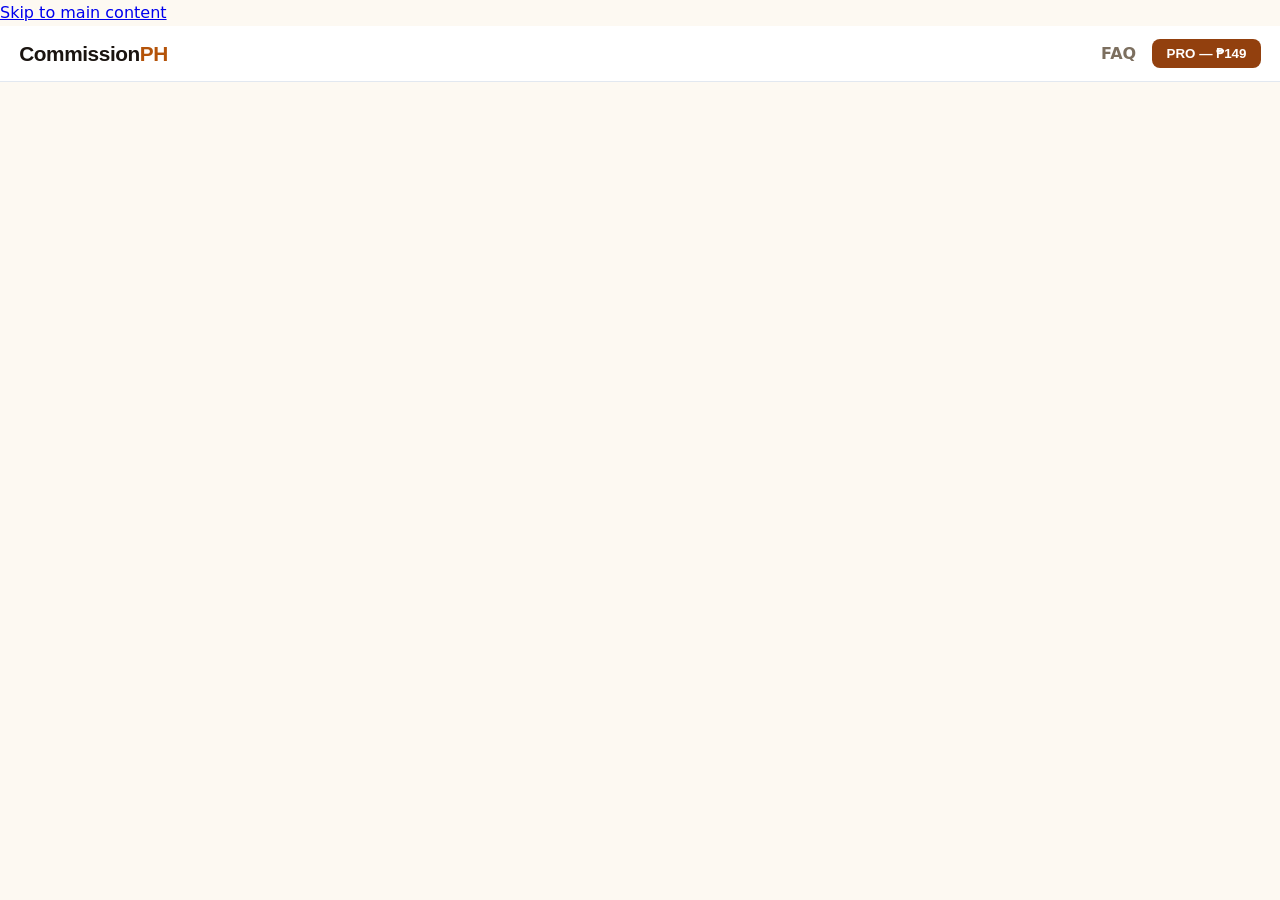
==== index.html @ d109171a "fix: integrate design system + skip-link + data-theme" ====
<!DOCTYPE html>
<html data-theme="commissionph" lang="en">
<head>
  <meta charset="UTF-8">
  <meta name="viewport" content="width=device-width, initial-scale=1.0">
  <title>CommissionPH — Know your take-home (PRO)</title>
  <meta name="description" content="PRO only: real take-home commission calculator for PH real estate & insurance agents. Accounts for 6% DST, 3% documentary tax, 6-month proration, HOA dues, and turnover tax. One-time ₱149 via GCash.">
  <link rel="canonical" href="https://makavelimachiavelli.github.io/commissionph/">
  <link rel="icon" href="data:image/svg+xml,%3Csvg xmlns='http://www.w3.org/2000/svg' viewBox='0 64 64'%3E%3Crect width='64' height='64' rx='14' fill='%23b45309'/%3E%3Ctext x='32' y='44' font-size='32' text-anchor='middle' fill='%23f59e0b' font-family='Arial' font-weight='bold'%3E₱%3C/text%3E%3C/svg%3E">
  <!-- Zinvent Design System -->
    <!-- Zinvent Design System -->
  <link rel="stylesheet" href="https://makavelimachiavelli.github.io/zinvent-design-system/tokens.css">
    <link rel="stylesheet" href="https://makavelimachiavelli.github.io/zinvent-design-system/components/base.css">
  <!-- Zinvent Analytics (privacy-first, no cookies) -->
  <script src="https://makavelimachiavelli.github.io/zinvent-design-system/components/analytics.js"></script>
  <!-- Zinvent Payments (GCash + LemonSqueeasy, affiliate, email capture) -->
  <script src="https://makavelimachiavelli.github.io/zinvent-design-system/components/payments.js"></script>
<link rel="stylesheet" href="https://makavelimachiavelli.github.io/zinvent-design-system/tokens.css">
  <link rel="stylesheet" href="https://makavelimachiavelli.github.io/zinvent-design-system/components/base.css">
  <!-- Zinvent Analytics (privacy-first, no cookies) -->
  <script src="https://makavelimachiavelli.github.io/zinvent-design-system/components/analytics.js"></script>
  <!-- Zinvent Payments (GCash + LemonSqueezy, affiliate, email capture) -->
  <script src="https://makavelimachiavelli.github.io/zinvent-design-system/components/payments.js"></script>
  <link rel="stylesheet" href="style.css">
</head>
<body>
  <a href="#main" class="skip-link">Skip to main content</a>

<header class="site-header">
  <div class="brand">Commission<span>PH</span></div>
  <nav>
    <span id="proBadge" class="badge hidden">PRO</span>
    <a href="#faq" class="navlink">FAQ</a>
    <button id="proBtn" class="btn-link">PRO — ₱149</button>
  </nav>
</header>
---- style.css ----
/* CommissionPH — brand layer (relief emerald + alert red) */
:root{
  --brand:#92400e; --brand2:#b45309; --accent:#f59e0b; --red:#dc2626;
  --ink:#1a1410; --muted:#7c6f5f; --line:#e2e8f0; --bg:#fdf9f2;
}
*{box-sizing:border-box}
body{margin:0;font-family:'Inter',system-ui,sans-serif;background:var(--bg);color:var(--ink);line-height:1.6}
h1,h2,h3,.brand{font-family:'Space Grotesk',sans-serif;letter-spacing:-.02em}
.hidden{display:none!important}

.site-header{position:sticky;top:0;z-index:50;background:#fff;border-bottom:1px solid var(--line);display:flex;justify-content:space-between;align-items:center;padding:.7rem 1.2rem}
.brand{font-weight:800;font-size:1.3rem}
.brand span{color:var(--brand2)}
.site-header nav{display:flex;gap:1rem;align-items:center}
.navlink{color:var(--muted);text-decoration:none;font-weight:600}
.btn-link{border:none;background:var(--brand);color:#fff;font-weight:700;padding:.45rem .9rem;border-radius:8px;cursor:pointer}
.badge{font-size:.7rem;font-weight:800;padding:.2rem .5rem;border-radius:99px;background:#067a53;color:#fff}

.wrap{max-width:1150px;margin:0 auto;padding:1.5rem 1.2rem}
.hero{text-align:center;padding:1.8rem 0 1rem}
.hero h1{font-size:clamp(1.6rem,4vw,2.5rem);margin:0 0 .4rem}
.hl{color:var(--brand2)}
.hero .sub{color:var(--muted);max-width:780px;margin:0 auto}
.hero-chips{display:flex;flex-wrap:wrap;gap:.5rem;justify-content:center;margin-top:1rem}
.hero-chips span{background:#fdeede;color:#92400e;font-size:.8rem;font-weight:700;padding:.3rem .7rem;border-radius:99px}

.app-grid{display:grid;grid-template-columns:1.05fr .95fr;gap:1.2rem;margin-top:1.2rem}
@media(max-width:960px){.app-grid{grid-template-columns:1fr}}
.card-step{background:#fff;border:1px solid var(--line);border-radius:1.25rem;padding:1.4rem;margin-bottom:1.5rem}
.card-step h2{font-size:.95rem;text-transform:uppercase;letter-spacing:.06em;color:var(--muted);margin:0 0 .7rem}
.preview-title{margin-top:0}
.items-head{display:flex;justify-content:space-between;align-items:center;margin:1.1rem 0 .6rem}
.items-head h2{margin:0}
.btn-small{background:#fdeede;color:#92400e;border:none;border-radius:8px;padding:.4rem .7rem;font-weight:700;cursor:pointer}

.fields{display:grid;gap:.6rem}
.fields.three{grid-template-columns:1fr 1.3fr 1fr}
@media(max-width:700px){.fields.three{grid-template-columns:1fr}}
label{display:flex;flex-direction:column;gap:.25rem;font-size:.78rem;font-weight:600;color:var(--muted)}
input,select{border:1px solid var(--line);border-radius:8px;padding:.5rem .6rem;font-size:.95rem;font-family:inherit;background:#fff;color:var(--ink)}
input:focus,select:focus{outline:2px solid #fde0b7;border-color:var(--brand2)}
.hint{color:var(--muted);font-size:.8rem;margin-top:.5rem}

.debt-row{display:grid;grid-template-columns:1.4fr 1fr 1fr 1fr 30px;gap:.4rem;margin-bottom:.4rem;align-items:center}
@media(max-width:700px){.debt-row{grid-template-columns:1fr 1fr 1fr 30px}.debt-row .rate-wrap{display:none}}
.row-x{border:none;background:#fef2f2;color:var(--red);border-radius:6px;cursor:pointer;font-weight:800;padding:.35rem;height:32px}

.stats{display:grid;grid-template-columns:repeat(3,1fr);gap:.6rem;margin-bottom:.9rem}
.stat{background:#f0fdf4;border:1px solid #dcfce7;border-radius:1rem;padding:.7rem;text-align:center}
.stat.hi{background:linear-gradient(135deg,#92400e,#b45309);border:none}
.stat.hi .stat-n,.stat.hi .stat-l{color:#fff}
.stat.warn{background:#fffbeb;border-color:#fde68a}
.stat-n{font-family:'Space Grotesk',sans-serif;font-weight:700;font-size:1.5rem}
.stat-l{font-size:.6rem;font-weight:800;letter-spacing:.06em;color:var(--muted)}

.alert-red{background:#fef2f2;border:1.5px solid #fecaca;border-radius:1rem;padding:1rem;margin-bottom:1rem;color:#991b1b;font-weight:600;font-size:.92rem}
.alert-red b{color:#7f1d1d}

.save-box{background:#fdf6ec;border:1px solid #fde0b7;border-radius:1rem;padding:.8rem 1rem;margin-bottom:.9rem;font-size:.9rem;font-weight:600;color:#92400e}

.plan-doc{background:#fff;border:1px solid #d4c9b8;border-radius:.8rem;padding:1.1rem}
.pd-head{font-family:'Space Grotesk',sans-serif;font-weight:700;letter-spacing:.08em;font-size:.85rem;border-bottom:2px solid var(--ink);padding-bottom:.4rem;margin-bottom:.6rem}
.pd-table{width:100%;border-collapse:collapse;font-size:.8rem}
.pd-table th{text-align:left;border-bottom:1.5px solid var(--ink);padding:.3rem;font-size:.64rem;letter-spacing:.05em}
.pd-table td{border-bottom:1px solid var(--line);padding:.4rem .3rem}
.pd-table .r{text-align:right}
.pd-month{font-weight:700;color:#92400e}
.pd-foot{margin-top:.7rem;font-size:.66rem;color:var(--muted)}
.actions{display:flex;gap:.6rem;margin-top:1rem;flex-wrap:wrap}
.btn{border:1px solid var(--line);background:#fff;border-radius:10px;padding:.6rem 1rem;font-weight:700;cursor:pointer;font-size:.95rem}
.btn.primary{background:var(--brand);border-color:var(--brand);color:#fff}
.btn.big{width:100%;font-size:1.05rem;padding:.8rem}

.marketing{margin-top:2.2rem}
.cards{display:grid;grid-template-columns:repeat(auto-fit,minmax(240px,1fr));gap:1rem}
.card{background:#fff;border:1px solid var(--line);border-radius:14px;padding:1.1rem}
.card.danger{border-color:#fecaca;background:#fff8f8}
.card h3{margin:.1rem 0 .4rem;font-size:1.02rem}
.card p{color:var(--muted);font-size:.9rem;margin:0}
.faq-item{background:#fff;border:1px solid var(--line);border-radius:12px;padding:1rem 1.2rem;margin-bottom:.7rem}
.faq-item h3{margin:0 0 .35rem;font-size:1rem}
.faq-item p{margin:0;color:var(--muted);font-size:.92rem}
.cta-box{background:linear-gradient(135deg,#92400e,#047857);color:#fff;border-radius:16px;padding:1.6rem;margin-top:2rem}
.cta-box h2{margin:0 0 .6rem}
.cta-box ul{margin:0 0 .6rem;padding-left:1.2rem}
.once{color:#fde0b7;font-size:.85rem;margin:.4rem 0 .9rem}
.cross-sell{text-align:center;margin:2rem 0 0;color:var(--muted);font-size:.9rem}
.cross-sell a{color:var(--brand2);font-weight:700}

.modal{position:fixed;inset:0;background:rgba(15,23,42,.6);display:flex;align-items:center;justify-content:center;z-index:100;padding:1rem}
.modal-card{background:#fff;border-radius:1.25rem;padding:1.6rem;max-width:420px;width:100%;position:relative}
.modal-x{position:absolute;top:.7rem;right:.7rem;border:none;background:#f1f5f9;border-radius:.5rem;width:30px;height:30px;cursor:pointer;font-weight:700}
.price{font-size:1.6rem;font-weight:900;margin:.2rem 0 .8rem;font-family:'Space Grotesk',sans-serif}
.price span{font-size:.8rem;font-weight:600;color:var(--muted)}
.qr-box{display:flex;gap:1rem;align-items:center}
.qr-box img{border:1px solid var(--line);border-radius:.75rem}
.pay-steps{margin:0;padding-left:1.1rem;font-size:.85rem;color:var(--muted)}
.code-row{display:flex;gap:.5rem;margin-top:1rem}
.code-row input{flex:1}
.code-msg{font-size:.85rem;min-height:1.2rem;margin:.5rem 0 0;font-weight:700}
.code-msg.ok{color:#067a53}.code-msg.bad{color:#dc2626}

.site-footer{border-top:1px solid var(--line);margin-top:2.5rem;padding:1.2rem;text-align:center;color:var(--muted);font-size:.78rem}

@media print{ body *{visibility:hidden} .plan-doc,.plan-doc *{visibility:visible} .plan-doc{position:absolute;left:0;top:0;width:100%;border:none} @page{margin:14mm} }
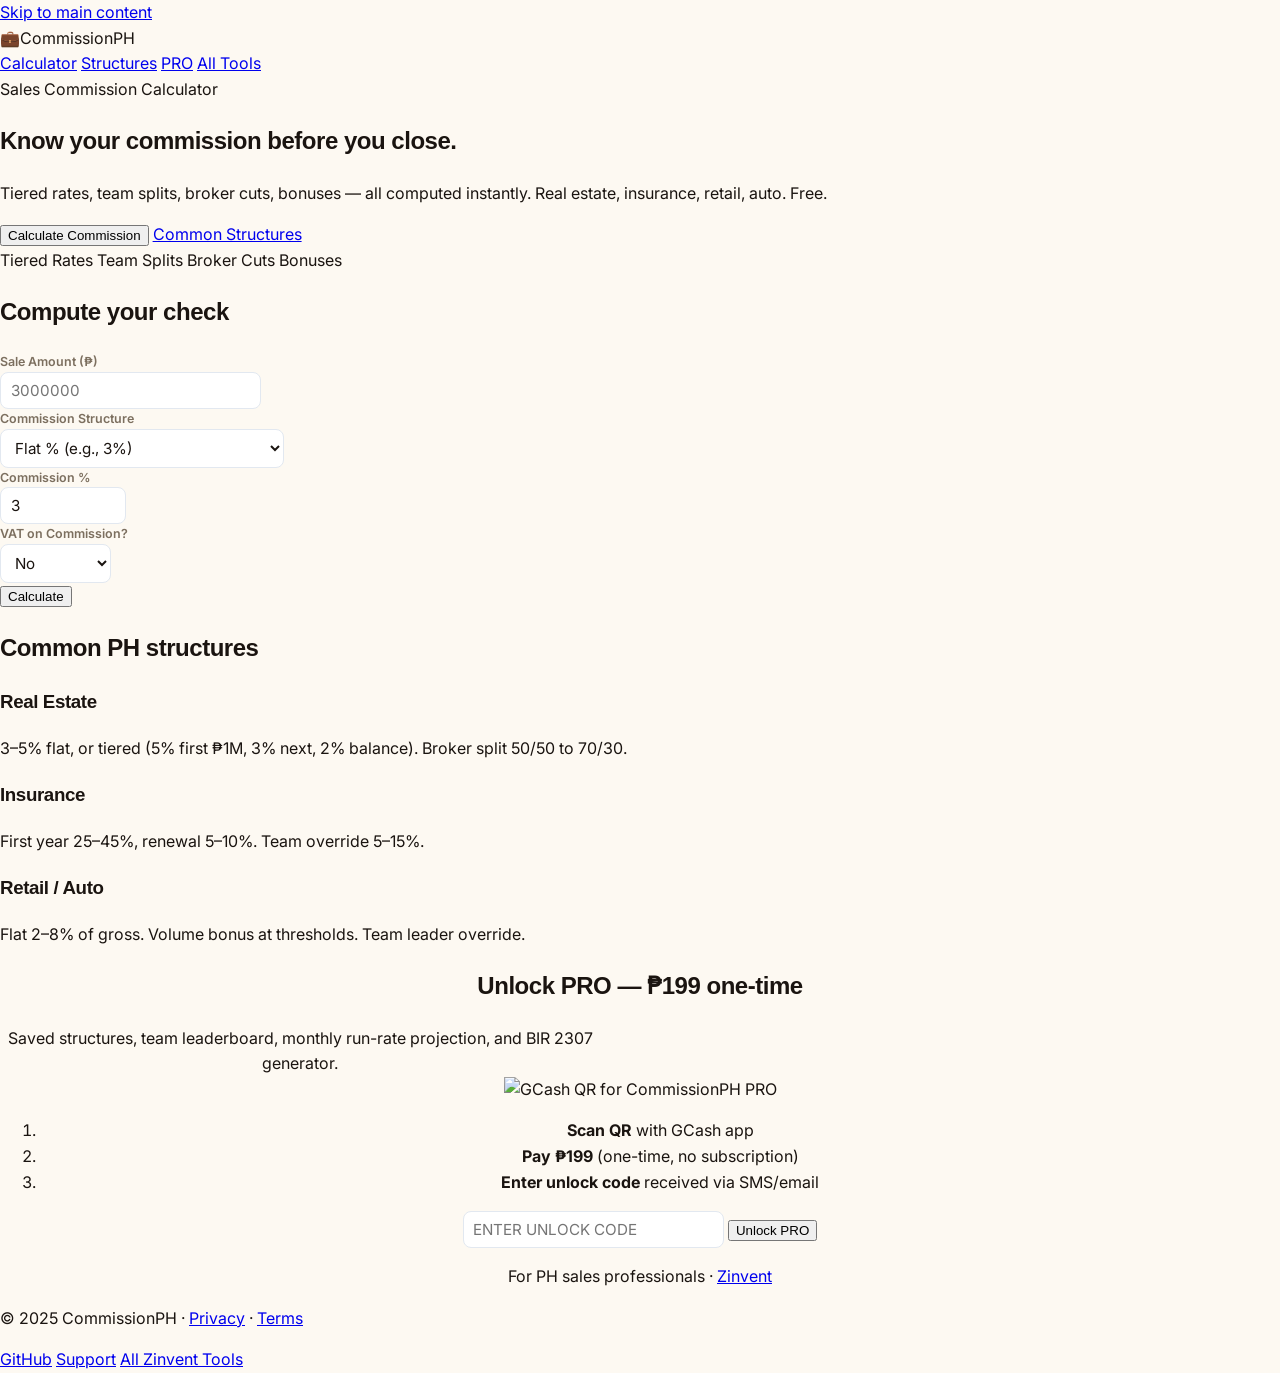
==== commit 8942f586: "design: world-class redesign with domain-rooted identity" ====
--- a/index.html
+++ b/index.html
@@ -3,34 +3,165 @@
 <head>
   <meta charset="UTF-8">
   <meta name="viewport" content="width=device-width, initial-scale=1.0">
-  <title>CommissionPH — Know your take-home (PRO)</title>
-  <meta name="description" content="PRO only: real take-home commission calculator for PH real estate & insurance agents. Accounts for 6% DST, 3% documentary tax, 6-month proration, HOA dues, and turnover tax. One-time ₱149 via GCash.">
+  <title>CommissionPH — Sales Commission Calculator (Real Estate, Insurance, Retail)</title>
+  <meta name="description" content="Calculate commissions with tiered rates, splits, and bonuses. Built for PH real estate, insurance, and retail agents. Free, no signup.">
   <link rel="canonical" href="https://makavelimachiavelli.github.io/commissionph/">
-  <link rel="icon" href="data:image/svg+xml,%3Csvg xmlns='http://www.w3.org/2000/svg' viewBox='0 64 64'%3E%3Crect width='64' height='64' rx='14' fill='%23b45309'/%3E%3Ctext x='32' y='44' font-size='32' text-anchor='middle' fill='%23f59e0b' font-family='Arial' font-weight='bold'%3E₱%3C/text%3E%3C/svg%3E">
+  <link rel="icon" href="data:image/svg+xml,%3Csvg xmlns='http://www.w3.org/2000/svg' viewBox='0 0 64 64'%3E%3Crect width='64' height='64' rx='12' fill='%233d1f3a'/%3E%3Ctext x='32' y='44' font-size='32' text-anchor='middle' fill='%23f0a5e8' font-family='Georgia' font-weight='bold'%3E%💼%3C/text%3E%3C/svg%3E">
+  <!-- Fonts -->
+  <link rel="preconnect" href="https://fonts.googleapis.com">
+  <link rel="preconnect" href="https://fonts.gstatic.com" crossorigin>
+  <link href="https://fonts.googleapis.com/css2?family=Sora:wght@500;600;700&family=Inter:wght@400;500;600&display=swap" rel="stylesheet">
   <!-- Zinvent Design System -->
-    <!-- Zinvent Design System -->
   <link rel="stylesheet" href="https://makavelimachiavelli.github.io/zinvent-design-system/tokens.css">
-    <link rel="stylesheet" href="https://makavelimachiavelli.github.io/zinvent-design-system/components/base.css">
-  <!-- Zinvent Analytics (privacy-first, no cookies) -->
-  <script src="https://makavelimachiavelli.github.io/zinvent-design-system/components/analytics.js"></script>
-  <!-- Zinvent Payments (GCash + LemonSqueeasy, affiliate, email capture) -->
-  <script src="https://makavelimachiavelli.github.io/zinvent-design-system/components/payments.js"></script>
-<link rel="stylesheet" href="https://makavelimachiavelli.github.io/zinvent-design-system/tokens.css">
   <link rel="stylesheet" href="https://makavelimachiavelli.github.io/zinvent-design-system/components/base.css">
   <!-- Zinvent Analytics (privacy-first, no cookies) -->
   <script src="https://makavelimachiavelli.github.io/zinvent-design-system/components/analytics.js"></script>
   <!-- Zinvent Payments (GCash + LemonSqueezy, affiliate, email capture) -->
   <script src="https://makavelimachiavelli.github.io/zinvent-design-system/components/payments.js"></script>
+  <!-- Product Styles -->
   <link rel="stylesheet" href="style.css">
+  <script type="application/ld+json">
+  {"@context":"https://schema.org","@type":"WebApplication","name":"CommissionPH","applicationCategory":"FinanceApplication","operatingSystem":"Web","offers":{"@type":"Offer","price":"0","priceCurrency":"PHP"},"description":"Sales commission calculator for PH agents."}
+  </script>
 </head>
 <body>
   <a href="#main" class="skip-link">Skip to main content</a>
+  <header class="z-header" role="banner">
+    <div class="z-header-inner">
+      <div class="z-brand"><span class="z-brand-mark">💼</span><span class="z-brand-name">CommissionPH</span></div>
+      <nav class="z-nav" role="navigation" aria-label="Main navigation">
+        <a href="#calculator">Calculator</a>
+        <a href="#structures">Structures</a>
+        <a href="#pro">PRO</a>
+        <a href="https://makavelimachiavelli.github.io/zinvent-hub/" class="z-btn z-btn-ghost z-btn-sm">All Tools</a>
+      </nav>
+    </div>
+  </header>
+  <main id="main" role="main">
+    <section class="z-hero z-reveal">
+      <span class="z-hero-eyebrow">Sales Commission Calculator</span>
+      <h1>Know your commission before you close.</h1>
+      <p>Tiered rates, team splits, broker cuts, bonuses — all computed instantly. Real estate, insurance, retail, auto. Free.</p>
+      <div class="z-hero-cta">
+        <button class="z-btn z-btn-primary z-btn-lg" data-action="calc">Calculate Commission</button>
+        <a href="#structures" class="z-btn z-btn-ghost z-btn-lg">Common Structures</a>
+      </div>
+      <div class="z-pills">
+        <span class="z-pill">Tiered Rates</span>
+        <span class="z-pill">Team Splits</span>
+        <span class="z-pill">Broker Cuts</span>
+        <span class="z-pill">Bonuses</span>
+      </div>
+    </section>
 
-<header class="site-header">
-  <div class="brand">Commission<span>PH</span></div>
-  <nav>
-    <span id="proBadge" class="badge hidden">PRO</span>
-    <a href="#faq" class="navlink">FAQ</a>
-    <button id="proBtn" class="btn-link">PRO — ₱149</button>
-  </nav>
-</header>
+    <section id="calculator" class="z-section z-reveal">
+      <div class="z-wrap">
+        <h2>Compute your check</h2>
+        <div class="z-card" style="padding:var(--z-s5);">
+          <div class="z-grid-2" style="margin-bottom:var(--z-s4);">
+            <div>
+              <label class="z-label">Sale Amount (₱)</label>
+              <input type="number" class="z-input" id="saleAmt" placeholder="3000000" min="0" step="1000">
+            </div>
+            <div>
+              <label class="z-label">Commission Structure</label>
+              <select class="z-input" id="commStruct">
+                <option value="flat">Flat % (e.g., 3%)</option>
+                <option value="tiered">Tiered (e.g., 5% first 1M, 3% next)</option>
+                <option value="split">Split with broker/team</option>
+              </select>
+            </div>
+            <div id="flatFields">
+              <div class="z-grid-2">
+                <div>
+                  <label class="z-label">Commission %</label>
+                  <input type="number" class="z-input" id="flatPct" placeholder="3" min="0" max="100" step="0.1" value="3">
+                </div>
+                <div>
+                  <label class="z-label">VAT on Commission?</label>
+                  <select class="z-input" id="commVat"><option value="no">No</option><option value="yes">Yes (12%)</option></select>
+                </div>
+              </div>
+            </div>
+            <div id="tieredFields" style="display:none;">
+              <button class="z-btn z-btn-secondary" data-action="addTier" style="margin-bottom:var(--z-s3);">+ Add Tier</button>
+              <div id="tiers"></div>
+            </div>
+            <div id="splitFields" style="display:none;">
+              <div class="z-grid-2">
+                <div>
+                  <label class="z-label">Your Split %</label>
+                  <input type="number" class="z-input" id="mySplit" placeholder="70" min="0" max="100" step="1" value="70">
+                </div>
+                <div>
+                  <label class="z-label">Broker/Team Cut %</label>
+                  <input type="number" class="z-input" id="brokerCut" placeholder="30" min="0" max="100" step="1" value="30">
+                </div>
+              </div>
+            </div>
+          </div>
+          <button class="z-btn z-btn-primary" data-action="commCalc">Calculate</button>
+          <div id="commResult" class="z-result" style="margin-top:var(--z-s4);display:none;"></div>
+        </div>
+      </div>
+    </section>
+
+    <section id="structures" class="z-section z-reveal">
+      <div class="z-wrap">
+        <h2>Common PH structures</h2>
+        <div class="z-card-grid z-grid-3">
+          <article class="z-card">
+            <h3>Real Estate</h3>
+            <p>3–5% flat, or tiered (5% first ₱1M, 3% next, 2% balance). Broker split 50/50 to 70/30.</p>
+          </article>
+          <article class="z-card">
+            <h3>Insurance</h3>
+            <p>First year 25–45%, renewal 5–10%. Team override 5–15%.</p>
+          </article>
+          <article class="z-card">
+            <h3>Retail / Auto</h3>
+            <p>Flat 2–8% of gross. Volume bonus at thresholds. Team leader override.</p>
+          </article>
+        </div>
+      </div>
+    </section>
+
+    <section id="pro" class="z-section z-reveal">
+      <div class="z-wrap" style="text-align:center;">
+        <h2>Unlock PRO — ₱199 one-time</h2>
+        <p style="max-width:600px;margin:0 auto var(--z-s5);color:var(--p-muted);">Saved structures, team leaderboard, monthly run-rate projection, and BIR 2307 generator.</p>
+        <div class="z-qr" role="region" aria-label="GCash payment">
+          <img src="qr-gcash.svg" alt="GCash QR for CommissionPH PRO" loading="lazy">
+          <ol class="z-qr-steps">
+            <li><b>Scan QR</b> with GCash app</li>
+            <li><b>Pay ₱199</b> (one-time, no subscription)</li>
+            <li><b>Enter unlock code</b> received via SMS/email</li>
+          </ol>
+        </div>
+        <div class="z-code-row">
+          <input type="text" class="z-input" id="proCode" placeholder="Enter unlock code" style="flex:1;text-transform:uppercase;">
+          <button class="z-btn z-btn-accent" id="btnUnlock">Unlock PRO</button>
+        </div>
+        <p id="codeMsg" class="z-code-msg" aria-live="polite"></p>
+      </div>
+    </section>
+
+    <section class="z-section-sm z-reveal">
+      <div class="z-wrap" style="text-align:center;">
+        <p style="color:var(--p-muted);">For PH sales professionals · <a href="https://makavelimachiavelli.github.io/zinvent-hub/">Zinvent</a></p>
+      </div>
+    </section>
+  </main>
+  <footer class="z-footer" role="contentinfo">
+    <div class="z-wrap">
+      <p>&copy; 2025 CommissionPH · <a href="https://makavelimachiavelli.github.io/zinvent-hub/privacy.html">Privacy</a> · <a href="https://makavelimachiavelli.github.io/zinvent-hub/terms.html">Terms</a></p>
+      <div class="z-footer-links">
+        <a href="https://github.com/MakaveliMachiavelli/commissionph">GitHub</a>
+        <a href="mailto:support@zinvent.ph">Support</a>
+        <a href="https://makavelimachiavelli.github.io/zinvent-hub/">All Zinvent Tools</a>
+      </div>
+    </div>
+  </footer>
+  <script src="app.js"></script>
+</body>
+</html>
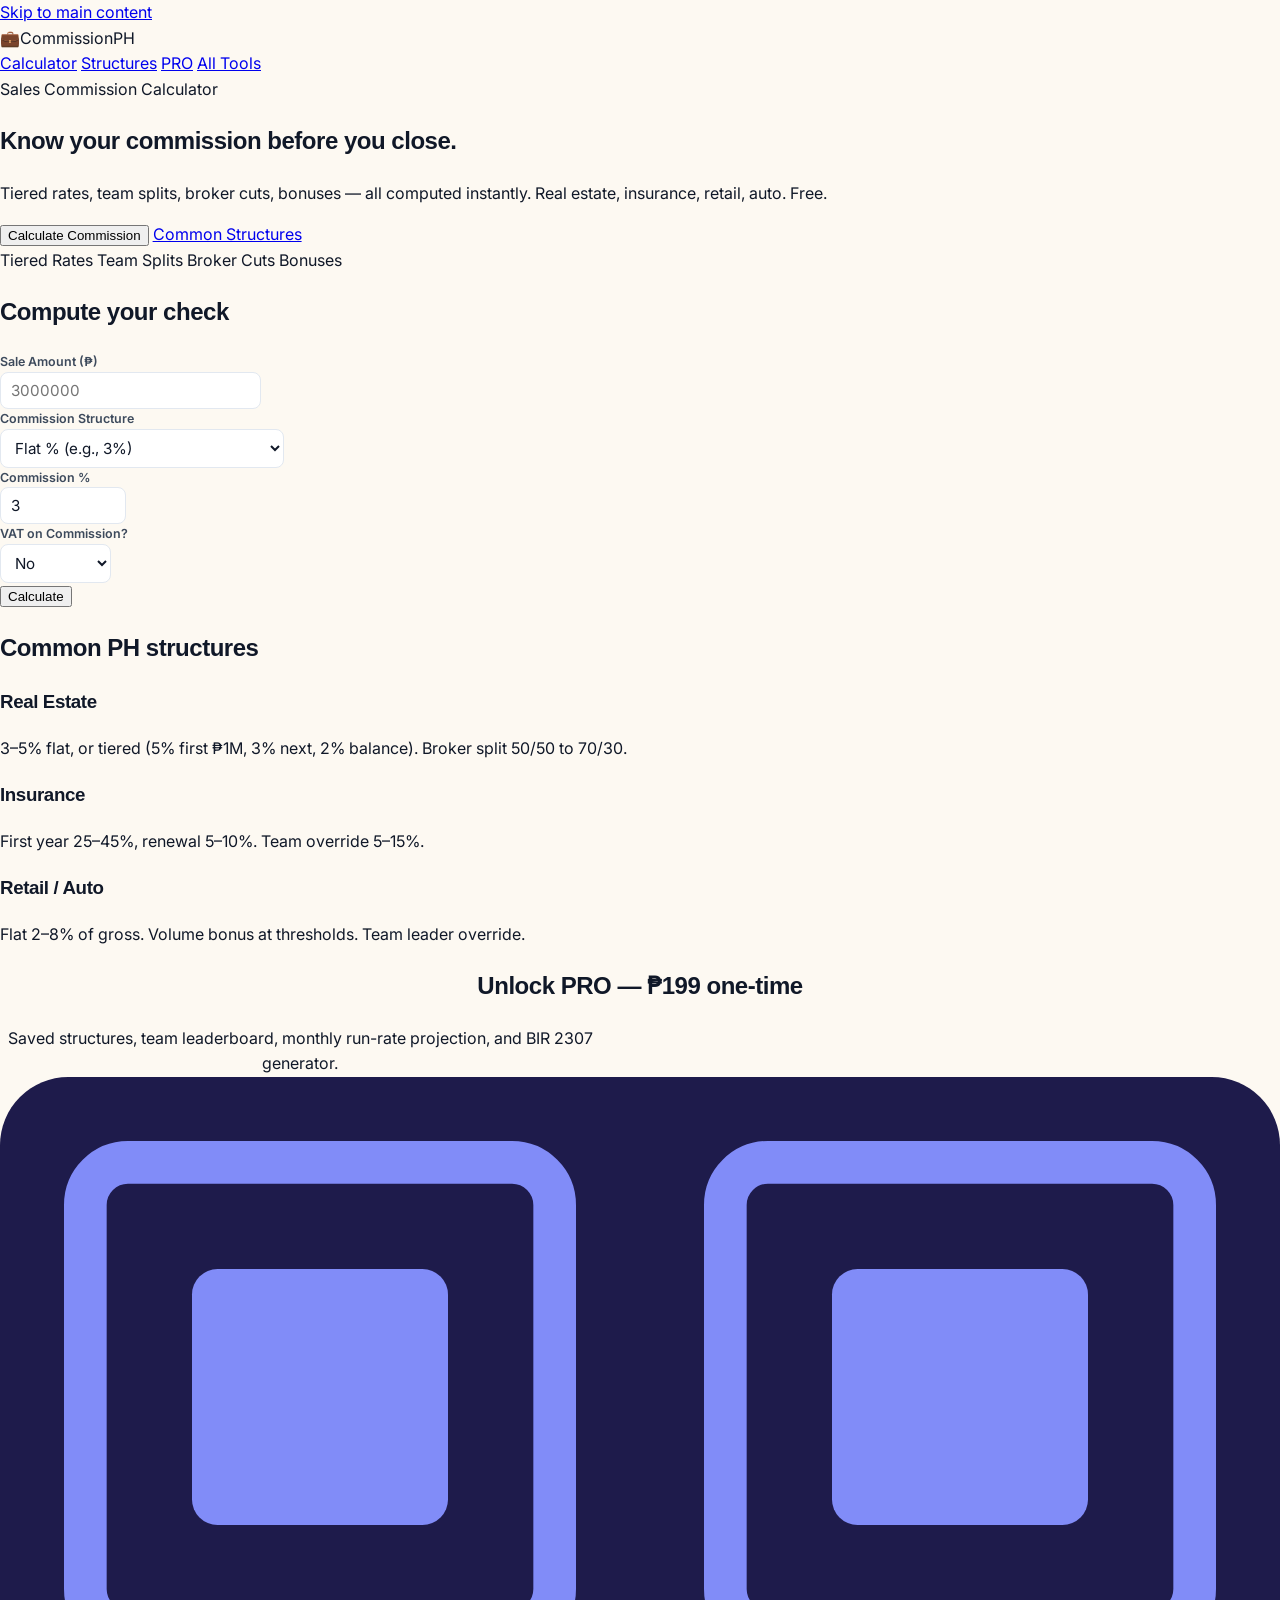
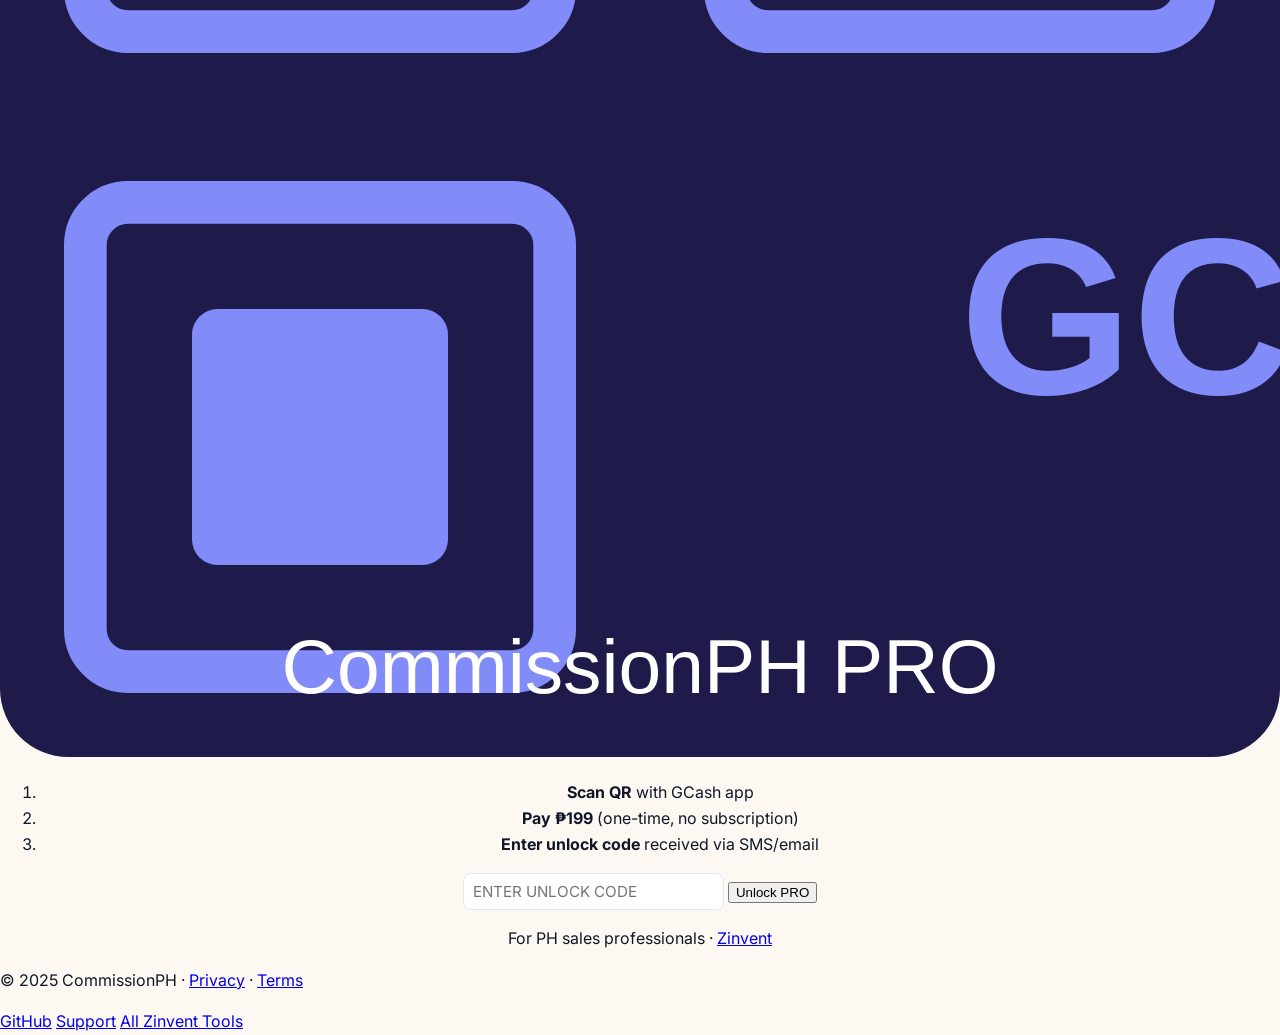
==== commit 37b290b9: "perf: cache-bust design system assets (v7)" ====
--- a/index.html
+++ b/index.html
@@ -12,17 +12,29 @@
   <link rel="preconnect" href="https://fonts.gstatic.com" crossorigin>
   <link href="https://fonts.googleapis.com/css2?family=Sora:wght@500;600;700&family=Inter:wght@400;500;600&display=swap" rel="stylesheet">
   <!-- Zinvent Design System -->
-  <link rel="stylesheet" href="https://makavelimachiavelli.github.io/zinvent-design-system/tokens.css">
-  <link rel="stylesheet" href="https://makavelimachiavelli.github.io/zinvent-design-system/components/base.css">
+  <link rel="stylesheet" href="https://makavelimachiavelli.github.io/zinvent-design-system/tokens.css?v=7">
+  <link rel="stylesheet" href="https://makavelimachiavelli.github.io/zinvent-design-system/components/base.css?v=7">
   <!-- Zinvent Analytics (privacy-first, no cookies) -->
-  <script src="https://makavelimachiavelli.github.io/zinvent-design-system/components/analytics.js"></script>
+  <script src="https://makavelimachiavelli.github.io/zinvent-design-system/components/analytics.js?v=7"></script>
   <!-- Zinvent Payments (GCash + LemonSqueezy, affiliate, email capture) -->
-  <script src="https://makavelimachiavelli.github.io/zinvent-design-system/components/payments.js"></script>
+  <script src="https://makavelimachiavelli.github.io/zinvent-design-system/components/payments.js?v=7"></script>
   <!-- Product Styles -->
   <link rel="stylesheet" href="style.css">
   <script type="application/ld+json">
   {"@context":"https://schema.org","@type":"WebApplication","name":"CommissionPH","applicationCategory":"FinanceApplication","operatingSystem":"Web","offers":{"@type":"Offer","price":"0","priceCurrency":"PHP"},"description":"Sales commission calculator for PH agents."}
   </script>
+  <meta property="og:type" content="website">
+  <meta property="og:url" content="https://makavelimachiavelli.github.io/commissionph/">
+  <meta property="og:title" content="CommissionPH — Sales commission calculator">
+  <meta property="og:description" content="Sales commission calculator. Free, no signup.">
+  <meta property="og:image" content="https://makavelimachiavelli.github.io/commissionph/og-image.png">
+  <meta name="twitter:card" content="summary_large_image">
+  <meta name="twitter:title" content="CommissionPH — Sales commission calculator">
+  <meta name="twitter:description" content="Sales commission calculator. Free, no signup.">
+  <meta name="twitter:image" content="https://makavelimachiavelli.github.io/commissionph/og-image.png">
+  <link rel="canonical" href="https://makavelimachiavelli.github.io/commissionph/">
+  <link rel="manifest" href="manifest.json">
+  <meta name="theme-color" content="#7c2d12">
 </head>
 <body>
   <a href="#main" class="skip-link">Skip to main content</a>
@@ -151,7 +163,169 @@
         <p style="color:var(--p-muted);">For PH sales professionals · <a href="https://makavelimachiavelli.github.io/zinvent-hub/">Zinvent</a></p>
       </div>
     </section>
-  </main>
+  
+  <section id="z-app" class="z-section" hidden>
+    <div class="z-wrap" id="z-app-root">
+
+  >
+
+<header class="site-header">
+  <div class="brand">Commission<span>PH</span></div>
+  <nav>
+    <span id="proBadge" class="badge hidden">PRO</span>
+    <a href="#faq" class="navlink">FAQ</a>
+    <button id="proBtn" class="btn-link">PRO — ₱149</button>
+  </nav>
+</header>
+
+<main class="wrap">
+  <section class="hero">
+    <h1>₱3M sale. 5% commission.<br><span class="hl">Magkano talaga ang dadaan sa GCash mo?</span></h1>
+    <p class="sub">Hindi ₱150k. May <strong>co-broker split</strong>, <strong>broker-of-record cut</strong>, <strong>5% 2307 withholding</strong> — at kung VAT-registered ka, 12% VAT. Ang <strong>CommissionPH</strong> ay nag-compute ng <strong>totoong take-home</strong> kada deal, at ipinapakita kung aling pera ay credit mo lang pala sa tax time.</p>
+    <div class="hero-chips">
+      <span>✓ Co-broker 50/50</span><span>✓ Broker-of-record cut</span><span>✓ 2307 credit tracking</span><span>✓ VAT-aware</span>
+    </div>
+  </section>
+
+  <div class="app-grid">
+    <section class="card-step">
+      <h2>1. Ang deal</h2>
+      <div class="fields three">
+        <label>Selling price (₱)
+          <input id="price" type="number" min="0" step="any" value="3000000">
+        </label>
+        <label>Commission rate (%)
+          <select id="commRate">
+            <option value="5" selected>5% — typical house &amp; lot / condo</option>
+            <option value="3">3% — typical big developer / negotiated</option>
+            <option value="2.5">2.5%</option>
+            <option value="6">6% — hard-to-sell / provincial</option>
+          </select>
+        </label>
+        <label>Referral fee sa iba (₱, kung may nag-refer)
+          <input id="referral" type="number" min="0" step="any" value="0">
+        </label>
+      </div>
+
+      <h2 style="margin-top:1.2rem">2. Ang splits</h2>
+      <div class="fields three">
+        <label>Co-broker split: ang share MO (%)
+          <select id="myShare">
+            <option value="100" selected>100% — ako lang ang broker</option>
+            <option value="50">50% — 50/50 co-broke (standard)</option>
+            <option value="60">60% — ako ang listing broker</option>
+            <option value="40">40% — ako ang selling broker</option>
+          </select>
+        </label>
+        <label>Broker-of-record / company cut (%)
+          <select id="companyCut">
+            <option value="0" selected>0% — independent na ako</option>
+            <option value="20">20%</option>
+            <option value="30">30% — karaniwan sa malalaking brokerage</option>
+            <option value="40">40%</option>
+          </select>
+        </label>
+        <label>Tax status
+          <select id="vatMode">
+            <option value="nonvat" selected>Non-VAT freelancer/broker</option>
+            <option value="vat">VAT-registered</option>
+          </select>
+        </label>
+      </div>
+      <div class="fields three" style="margin-top:.7rem">
+        <label class="check-label"><input type="checkbox" id="cwtOn" checked> 5% 2307 withholding (individual broker)</label>
+      </div>
+      <p class="hint">Ang 2307 ay hindi lugi — credit iyon sa income tax mo. Ang calculator ay tinitingnan ang cash flow mo, hindi lang ang gross.</p>
+    </section>
+
+    <section class="card-step">
+      <h2 class="preview-title">Ang totoong take-home mo</h2>
+      <div class="stats">
+        <div class="stat hi"><div class="stat-n" id="stGross">—</div><div class="stat-l">GROSS COMMISSION</div></div>
+        <div class="stat"><div class="stat-n" id="stNet">—</div><div class="stat-l">NET COMMISSION (mo)</div></div>
+        <div class="stat warn"><div class="stat-n" id="stCash">—</div><div class="stat-l">CASH IN HAND (after 2307)</div></div>
+      </div>
+      <div id="vatNote" class="save-box hidden"></div>
+      <div id="cwtNote" class="alert-red hidden" style="background:#fdf6ec;border-color:#fde0b7;color:#92400e"></div>
+      <div class="plan-doc">
+        <div class="pd-head">COMMISSION BREAKDOWN — <span id="p_deal">₱3,000,000 deal</span></div>
+        <table class="pd-table">
+          <tbody id="p_rows"></tbody>
+        </table>
+        <div class="pd-foot">Estimates lang — ang eksaktong split ay ayon sa agreement mo. Verify ang 2307 rate sa BIR schedule (RR 2-98) at kunin ang BIR Form 2307 sa payer kada payout.</div>
+      </div>
+      <div class="actions">
+        <button id="printBtn" class="btn primary">🖨️ Print breakdown</button>
+        <button id="trackBtn" class="btn">📌 Add to deal tracker (PRO)</button>
+        <button id="csvBtn" class="btn hidden">⬇️ Tracker CSV (PRO)</button>
+      </div>
+    </section>
+  </div>
+
+  <section class="card-step hidden" id="trackerBox">
+    <div class="items-head"><h2>Deal tracker (PRO)</h2><button id="clearTrk" class="btn-small">Clear</button></div>
+    <div class="overflow-x"><table class="pd-table"><thead><tr><th>Deal</th><th class="r">Price</th><th class="r">Net mo</th><th class="r">2307 credit</th><th></th></tr></thead><tbody id="trkBody"></tbody></table></div>
+    <p class="hint" id="trkTotal"></p>
+  </section>
+
+  <section class="marketing">
+    <h2>Bakit malayo ang gross sa dala mo</h2>
+    <div class="cards">
+      <div class="card danger"><h3>🤝 Ang co-broke 50/50</h3><p>May kumuha ng buyer? Kalahati agad ang commission. Kaya ang ₱150k sa ulo mo ay ₱75k lang pala bago pa ang iba — hindi biro ang nagulat na broker.</p></div>
+      <div class="card"><h3>🏛️ Ang 5% na 2307</h3><p>Kaltas agad sa payout. PERO credit iyan sa income tax mo — kung hindi mo kinokolekta ang BIR Form 2307 kada deal, sinusunog mo ang pera mo. I-track nang tama.</p></div>
+      <div class="card"><h3>🏢 Ang company cut</h3><p>20–40% sa brokerage — bayad sa training, licensing at leads. Kalkulahin kung worth it pa ba pag lumaki ang deals mo (o kailan ka dapat mag-own PRC license).</p></div>
+    </div>
+
+    <h2 id="faq">Mga tanong</h2>
+    <div class="faq-item"><h3>Magkano ang typical commission sa PH?</h3><p>3–5% ang karaniwan (condo/house &amp; lot); 6%+ sa mahihirap ibenta. Developers nagbabayad ng mas mababa sa mga accredited agents. Ang kalkulasyon dito ay gamit ang rate na pinili mo.</p></div>
+    <div class="faq-item"><h3>Paano ko makukuha ang 2307 credit?</h3><p>Hingin ang BIR Form 2307 sa payer (developer/brokerage) kada payout. Sa filing ng 1701, i-deduct ang total credits — <a href="https://makavelimachiavelli.github.io/taxcalcph/">TaxCalcPH</a> may field para dito.</p></div>
+    <div class="faq-item"><h3>VAT-registered ako — magbabago ba ang net ko?</h3><p>Hindi — ang VAT ay idinadagdag sa billing at remitted mo. Pero kailangan mong ipakita ito nang tama sa invoice (<a href="https://makavelimachiavelli.github.io/invoiceph/">InvoicePH</a>).</p></div>
+    <div class="faq-item"><h3>Private ba ang deal tracker?</h3><p>Oo — nasa browser mo lang, walang server, walang account.</p></div>
+
+    <div class="cta-box">
+      <h2>CommissionPH PRO — ₱149 one-time</h2>
+      <ul>
+        <li>📌 <strong>Deal tracker</strong> — lahat ng deals, total net at 2307 credits kada taon</li>
+        <li>⬇️ <strong>CSV export</strong> — para sa records/accountant mo</li>
+        <li>🖨️ <strong>Clean printable breakdown</strong> — wala ang footer credit</li>
+      </ul>
+      <p class="once">₱149 — maliit na bahagi ng isang deal, malaking tulong kada filing season.</p>
+      <button id="proBtn2" class="btn primary big">Unlock PRO — ₱149</button>
+    </div>
+  </section>
+
+  <section class="cross-sell">
+    <p>🧾 Mag-i-invoice? <a href="https://makavelimachiavelli.github.io/invoiceph/">InvoicePH</a> · 📊 Tax computation? <a href="https://makavelimachiavelli.github.io/taxcalcph/">TaxCalcPH</a> · 🏠 Rental income? <a href="https://makavelimachiavelli.github.io/rentsheet/">RentSheet</a> · <a href="https://makavelimachiavelli.github.io/">lahat ng tools</a></p>
+  </section>
+</main>
+
+<footer class="site-footer">
+  <p>CommissionPH — real estate commission calculator para sa PH brokers. <a href="co-broke-2307-guide.html">📖 Co-broke at 2307 guide</a>. Estimates only; confirm splits and withholding schedules with your broker and BIR. · <a href="commissionph-guide.html" hidden></a></p>
+</footer>
+
+<!-- PAY MODAL -->
+<div id="payModal" class="modal hidden">
+  <div class="modal-card">
+    <button class="modal-x" id="payClose">✕</button>
+    <h2>CommissionPH PRO</h2>
+    <p class="price">₱149 <span>one-time · lifetime</span></p>
+    <div class="qr-box">
+      <img src="gcash-qr.svg" alt="GCash QR" width="170" height="170">
+      <ol class="pay-steps"><li>Scan ang GCash QR, send <b>₱149</b>.</li><li>Enter ang unlock code.</li></ol>
+    </div>
+    <div class="code-row">
+      <input id="codeInput" placeholder="Enter unlock code">
+      <button id="codeBtn" class="btn primary">Unlock</button>
+    </div>
+    <p class="code-msg" id="codeMsg"></p>
+  </div>
+</div>
+
+
+
+    </div>
+  </section>
+</main>
   <footer class="z-footer" role="contentinfo">
     <div class="z-wrap">
       <p>&copy; 2025 CommissionPH · <a href="https://makavelimachiavelli.github.io/zinvent-hub/privacy.html">Privacy</a> · <a href="https://makavelimachiavelli.github.io/zinvent-hub/terms.html">Terms</a></p>
@@ -163,5 +337,19 @@
     </div>
   </footer>
   <script src="app.js"></script>
+
+<script>
+(function(){
+  document.addEventListener('click', function(e){
+    var btn = e.target.closest('[data-action]');
+    if(!btn) return;
+    var act = btn.getAttribute('data-action');
+    if(act && act.indexOf('new-')===0 || act==='start'){
+      var app = document.getElementById('z-app');
+      if(app){ app.hidden = false; app.scrollIntoView({behavior:'smooth'}); }
+    }
+  });
+})();
+</script>
 </body>
 </html>
--- a/style.css
+++ b/style.css
@@ -1,7 +1,7 @@
 /* CommissionPH — brand layer (relief emerald + alert red) */
 :root{
   --brand:#92400e; --brand2:#b45309; --accent:#f59e0b; --red:#dc2626;
-  --ink:#1a1410; --muted:#7c6f5f; --line:#e2e8f0; --bg:#fdf9f2;
+  --ink:#101828; --muted:#3d4a5c; --line:#e2e8f0; --bg:#fdf9f2;
 }
 *{box-sizing:border-box}
 body{margin:0;font-family:'Inter',system-ui,sans-serif;background:var(--bg);color:var(--ink);line-height:1.6}
@@ -14,7 +14,7 @@
 .site-header nav{display:flex;gap:1rem;align-items:center}
 .navlink{color:var(--muted);text-decoration:none;font-weight:600}
 .btn-link{border:none;background:var(--brand);color:#fff;font-weight:700;padding:.45rem .9rem;border-radius:8px;cursor:pointer}
-.badge{font-size:.7rem;font-weight:800;padding:.2rem .5rem;border-radius:99px;background:#067a53;color:#fff}
+.badge{font-size:.7rem;font-weight:800;padding:.2rem .5rem;border-radius:99px;background:#0e9f6e;color:#fff}
 
 .wrap{max-width:1150px;margin:0 auto;padding:1.5rem 1.2rem}
 .hero{text-align:center;padding:1.8rem 0 1rem}
@@ -43,7 +43,7 @@
 
 .debt-row{display:grid;grid-template-columns:1.4fr 1fr 1fr 1fr 30px;gap:.4rem;margin-bottom:.4rem;align-items:center}
 @media(max-width:700px){.debt-row{grid-template-columns:1fr 1fr 1fr 30px}.debt-row .rate-wrap{display:none}}
-.row-x{border:none;background:#fef2f2;color:var(--red);border-radius:6px;cursor:pointer;font-weight:800;padding:.35rem;height:32px}
+.row-x{border:none;background:#fee2e2;color:var(--red);border-radius:6px;cursor:pointer;font-weight:800;padding:.35rem;height:32px}
 
 .stats{display:grid;grid-template-columns:repeat(3,1fr);gap:.6rem;margin-bottom:.9rem}
 .stat{background:#f0fdf4;border:1px solid #dcfce7;border-radius:1rem;padding:.7rem;text-align:center}
@@ -58,7 +58,7 @@
 
 .save-box{background:#fdf6ec;border:1px solid #fde0b7;border-radius:1rem;padding:.8rem 1rem;margin-bottom:.9rem;font-size:.9rem;font-weight:600;color:#92400e}
 
-.plan-doc{background:#fff;border:1px solid #d4c9b8;border-radius:.8rem;padding:1.1rem}
+.plan-doc{background:#fff;border:1px solid #cbd5e1;border-radius:.8rem;padding:1.1rem}
 .pd-head{font-family:'Space Grotesk',sans-serif;font-weight:700;letter-spacing:.08em;font-size:.85rem;border-bottom:2px solid var(--ink);padding-bottom:.4rem;margin-bottom:.6rem}
 .pd-table{width:100%;border-collapse:collapse;font-size:.8rem}
 .pd-table th{text-align:left;border-bottom:1.5px solid var(--ink);padding:.3rem;font-size:.64rem;letter-spacing:.05em}
@@ -98,7 +98,7 @@
 .code-row{display:flex;gap:.5rem;margin-top:1rem}
 .code-row input{flex:1}
 .code-msg{font-size:.85rem;min-height:1.2rem;margin:.5rem 0 0;font-weight:700}
-.code-msg.ok{color:#067a53}.code-msg.bad{color:#dc2626}
+.code-msg.ok{color:#0e9f6e}.code-msg.bad{color:#dc2626}
 
 .site-footer{border-top:1px solid var(--line);margin-top:2.5rem;padding:1.2rem;text-align:center;color:var(--muted);font-size:.78rem}
 
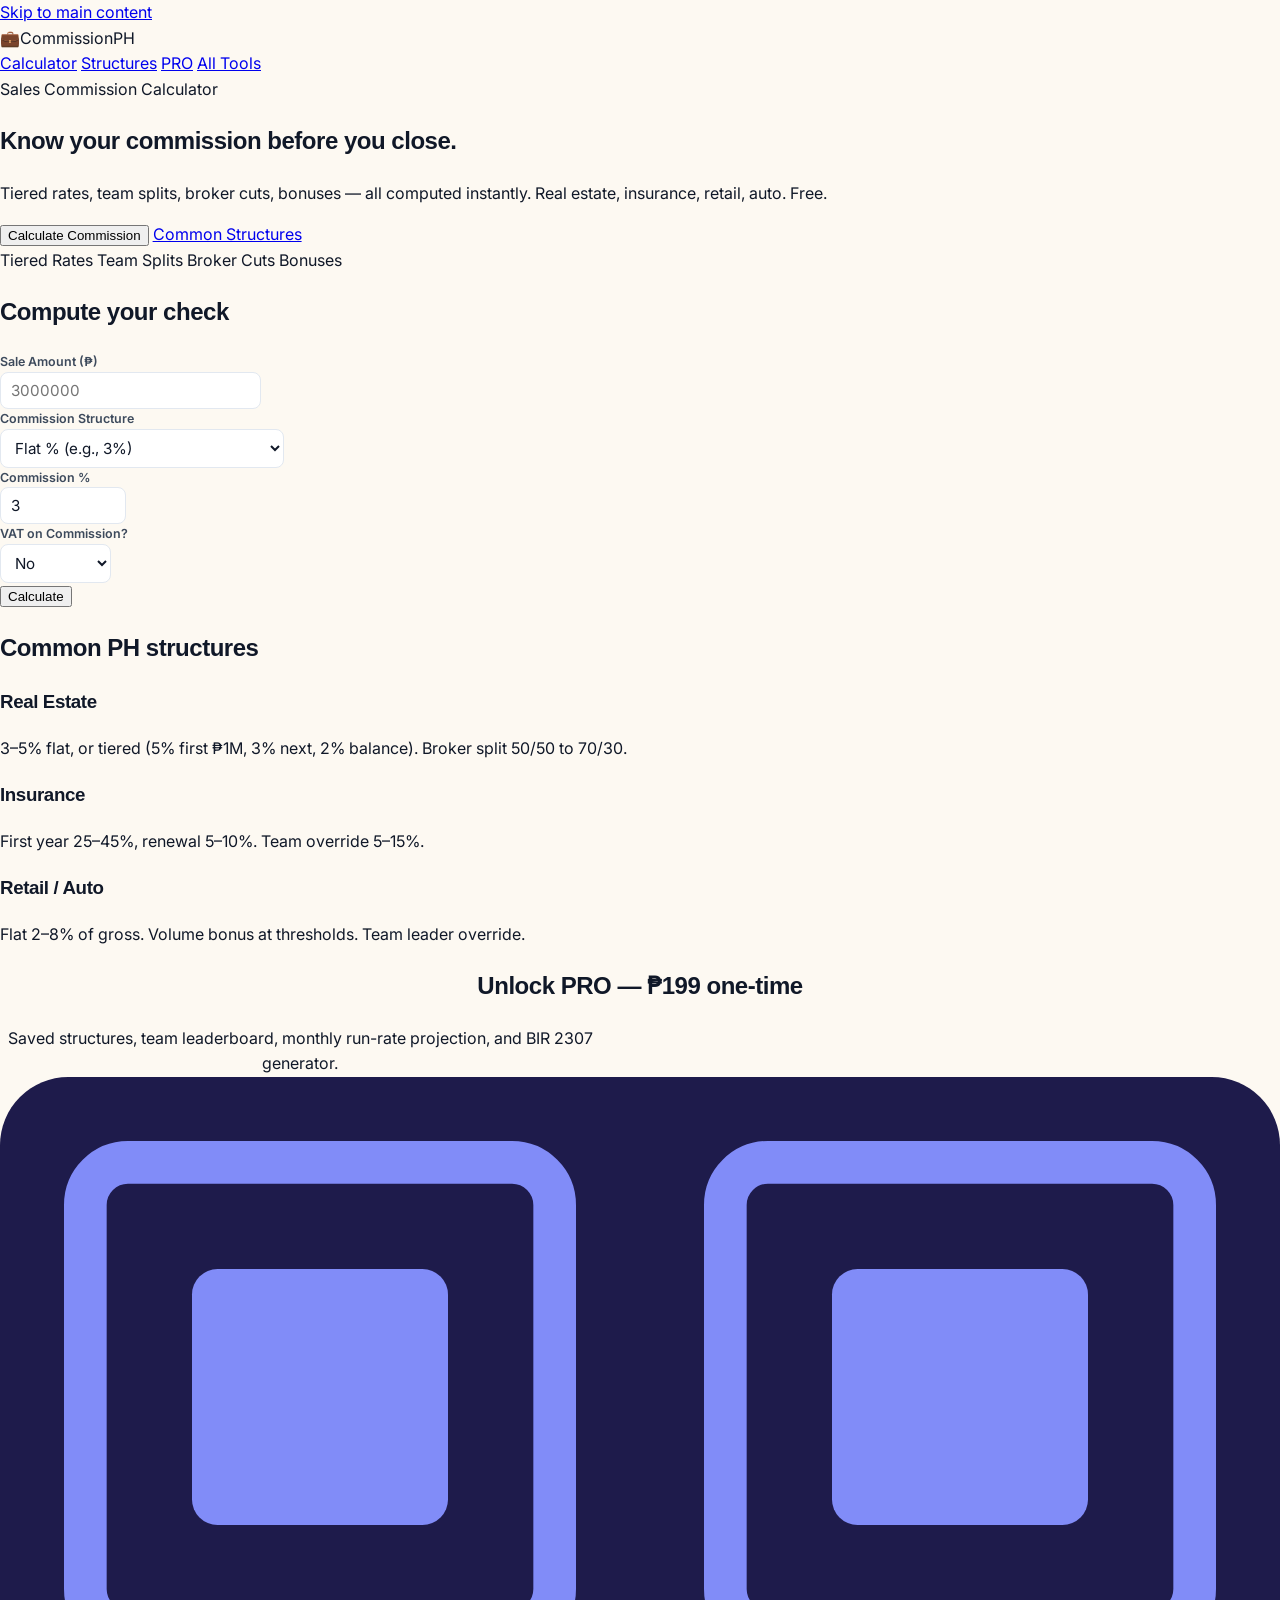
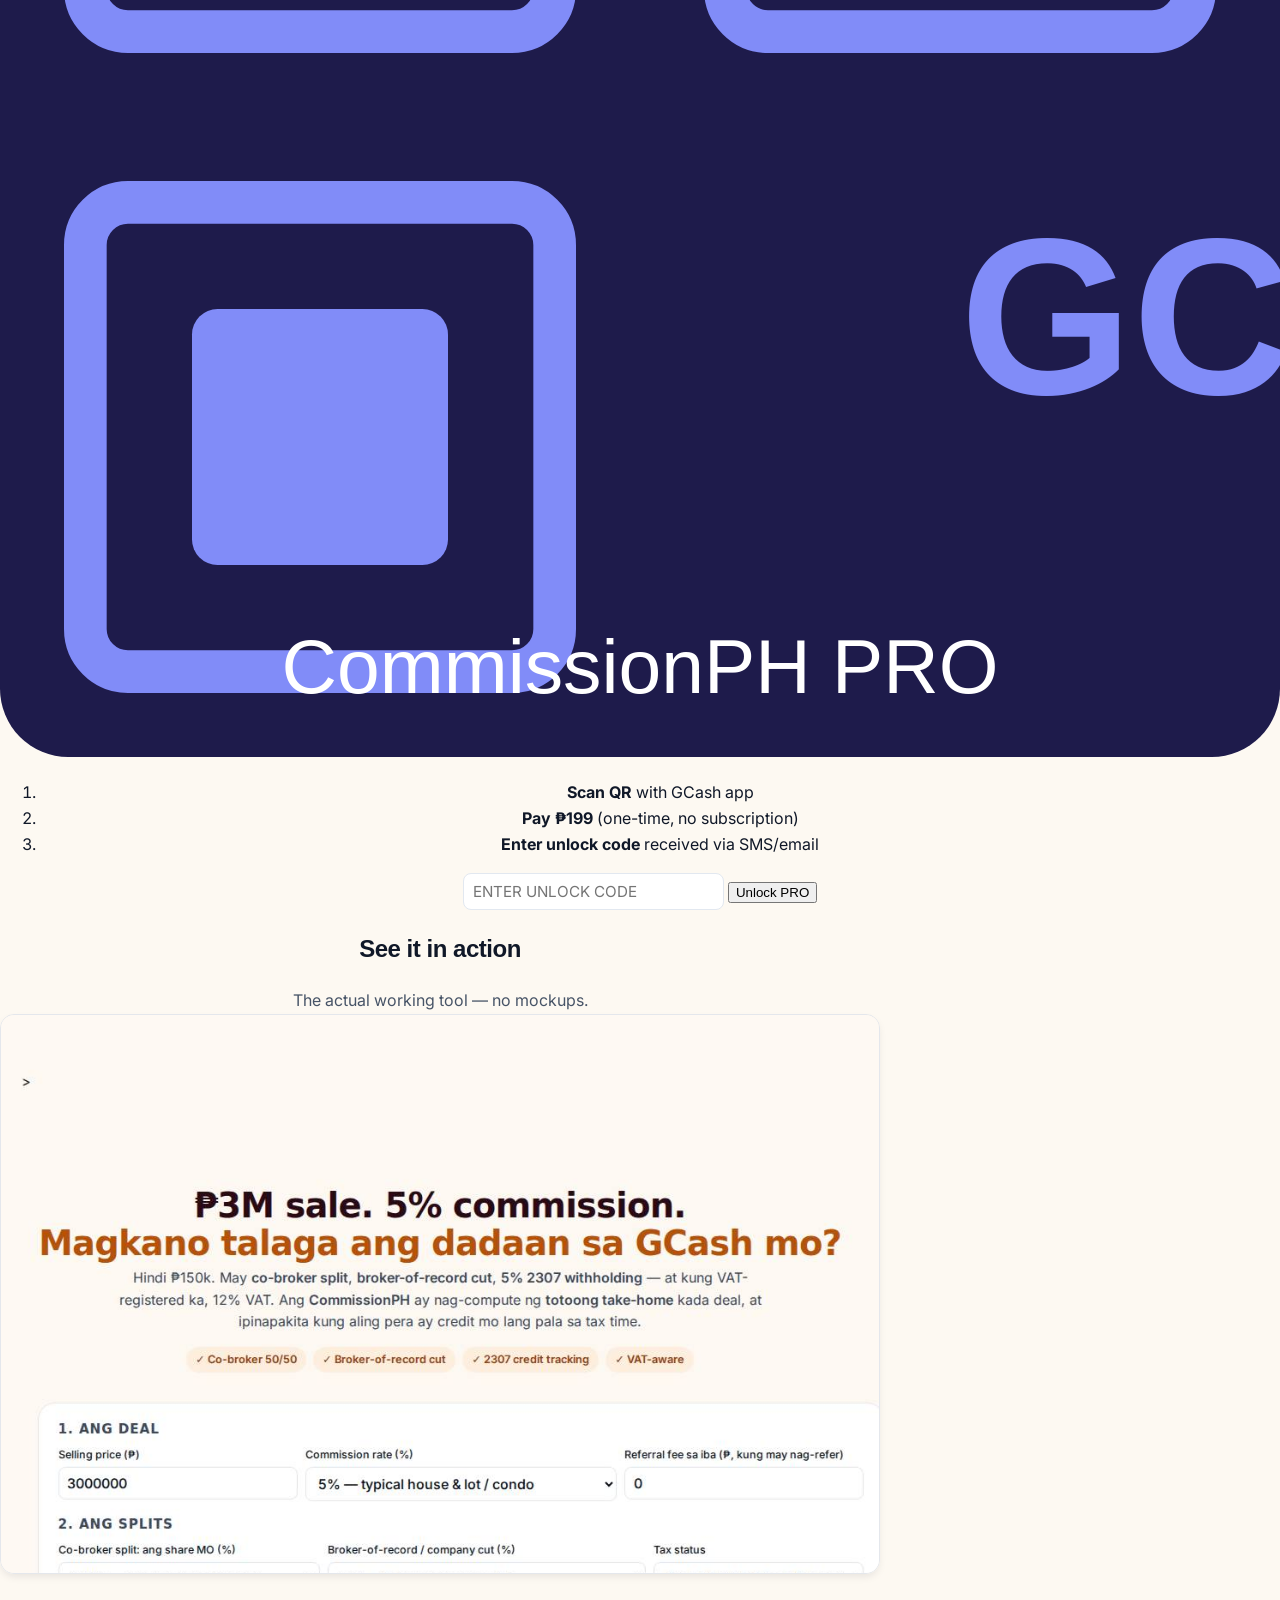
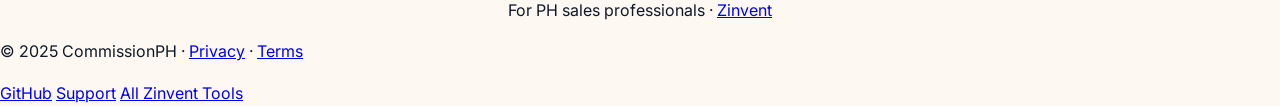
==== commit 0e74a4d2: "feat: real app screenshot in landing (see it in action)" ====
--- a/index.html
+++ b/index.html
@@ -158,7 +158,18 @@
       </div>
     </section>
 
-    <section class="z-section-sm z-reveal">
+    
+  <section id="preview" class="z-section" style="padding-top:0;">
+    <div class="z-wrap" style="max-width:880px;text-align:center;">
+      <h2>See it in action</h2>
+      <p style="color:var(--p-muted,#475467);margin-bottom:var(--z-s5);">The actual working tool — no mockups.</p>
+      <img src="app-preview.jpg" alt="COMMISSIONPH app interface — the real working tool"
+           loading="lazy" decoding="async"
+           style="width:100%;max-height:560px;object-fit:cover;object-position:top;border-radius:var(--z-r3,14px);border:1px solid var(--p-line,#e4e7ec);box-shadow:var(--z-shadow-md,0 4px 8px -2px rgba(16,24,40,.1));">
+    </div>
+  </section>
+
+<section class="z-section-sm z-reveal">
       <div class="z-wrap" style="text-align:center;">
         <p style="color:var(--p-muted);">For PH sales professionals · <a href="https://makavelimachiavelli.github.io/zinvent-hub/">Zinvent</a></p>
       </div>
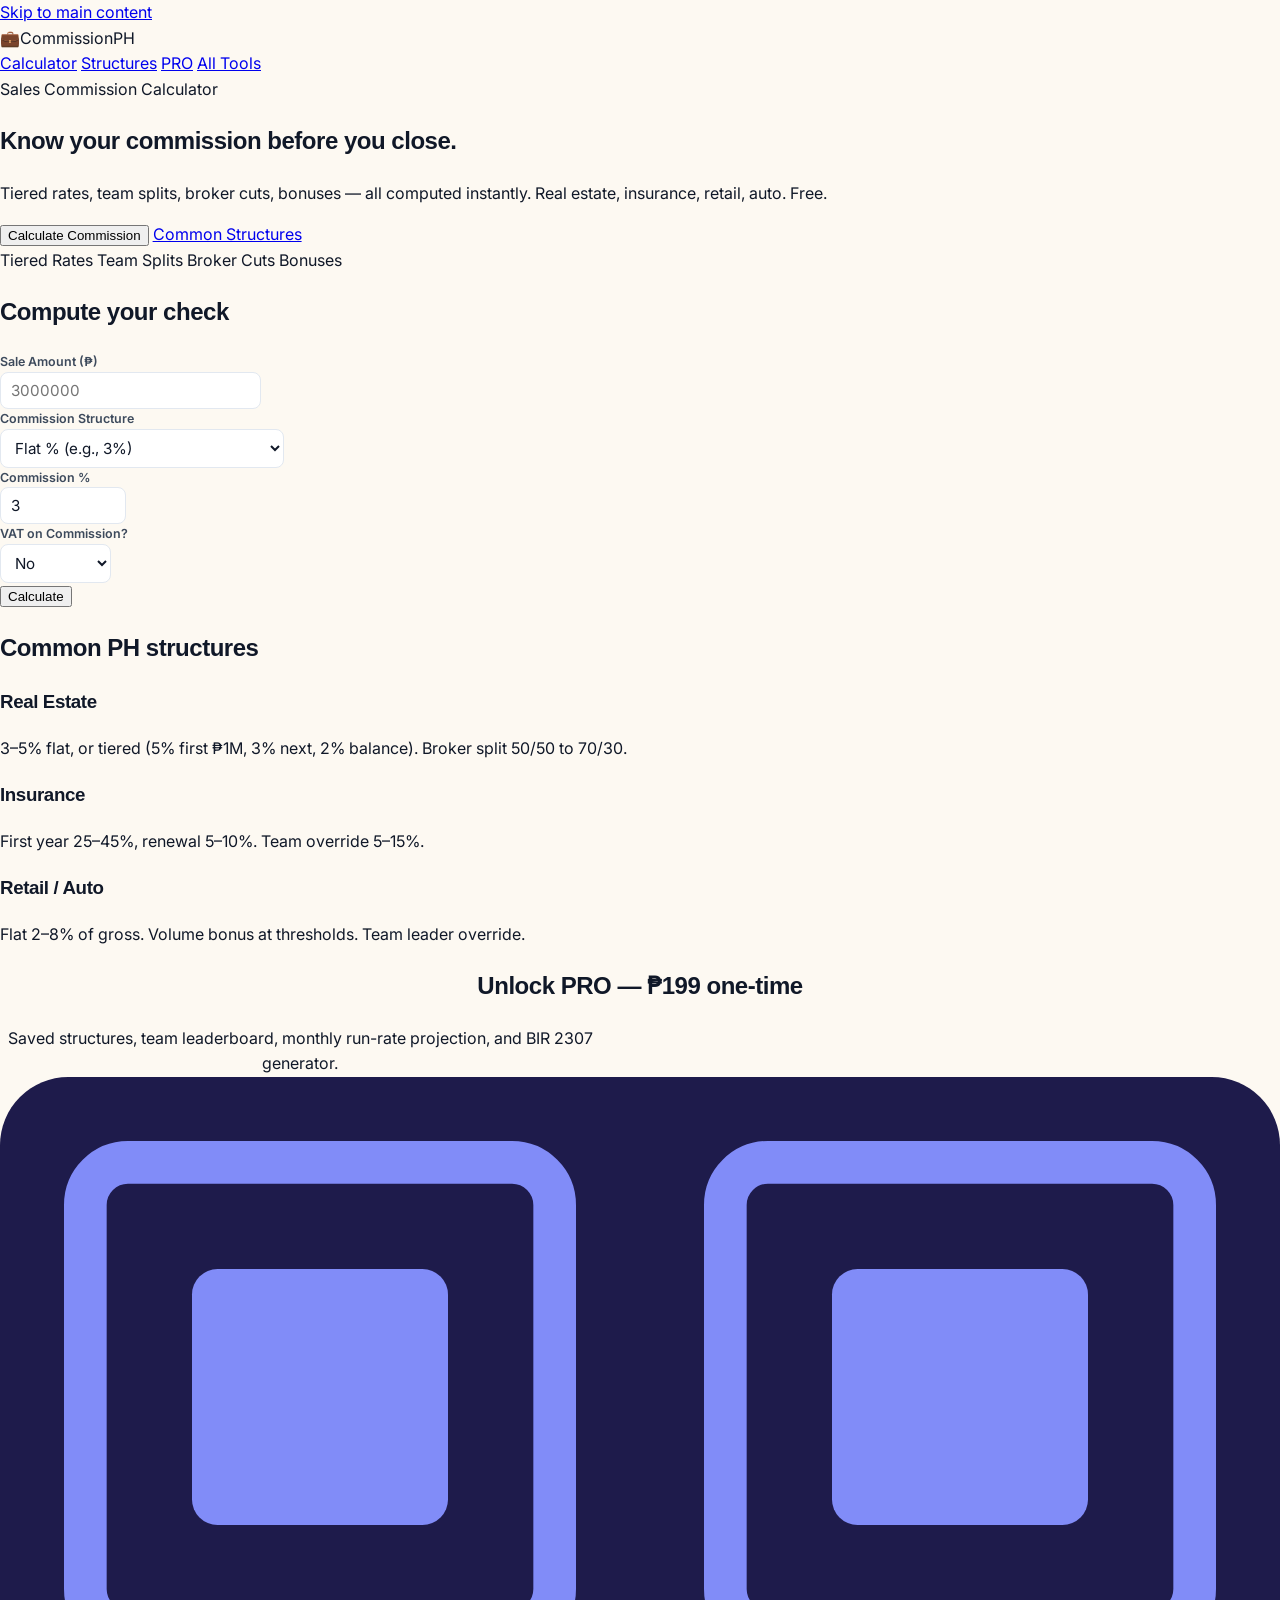
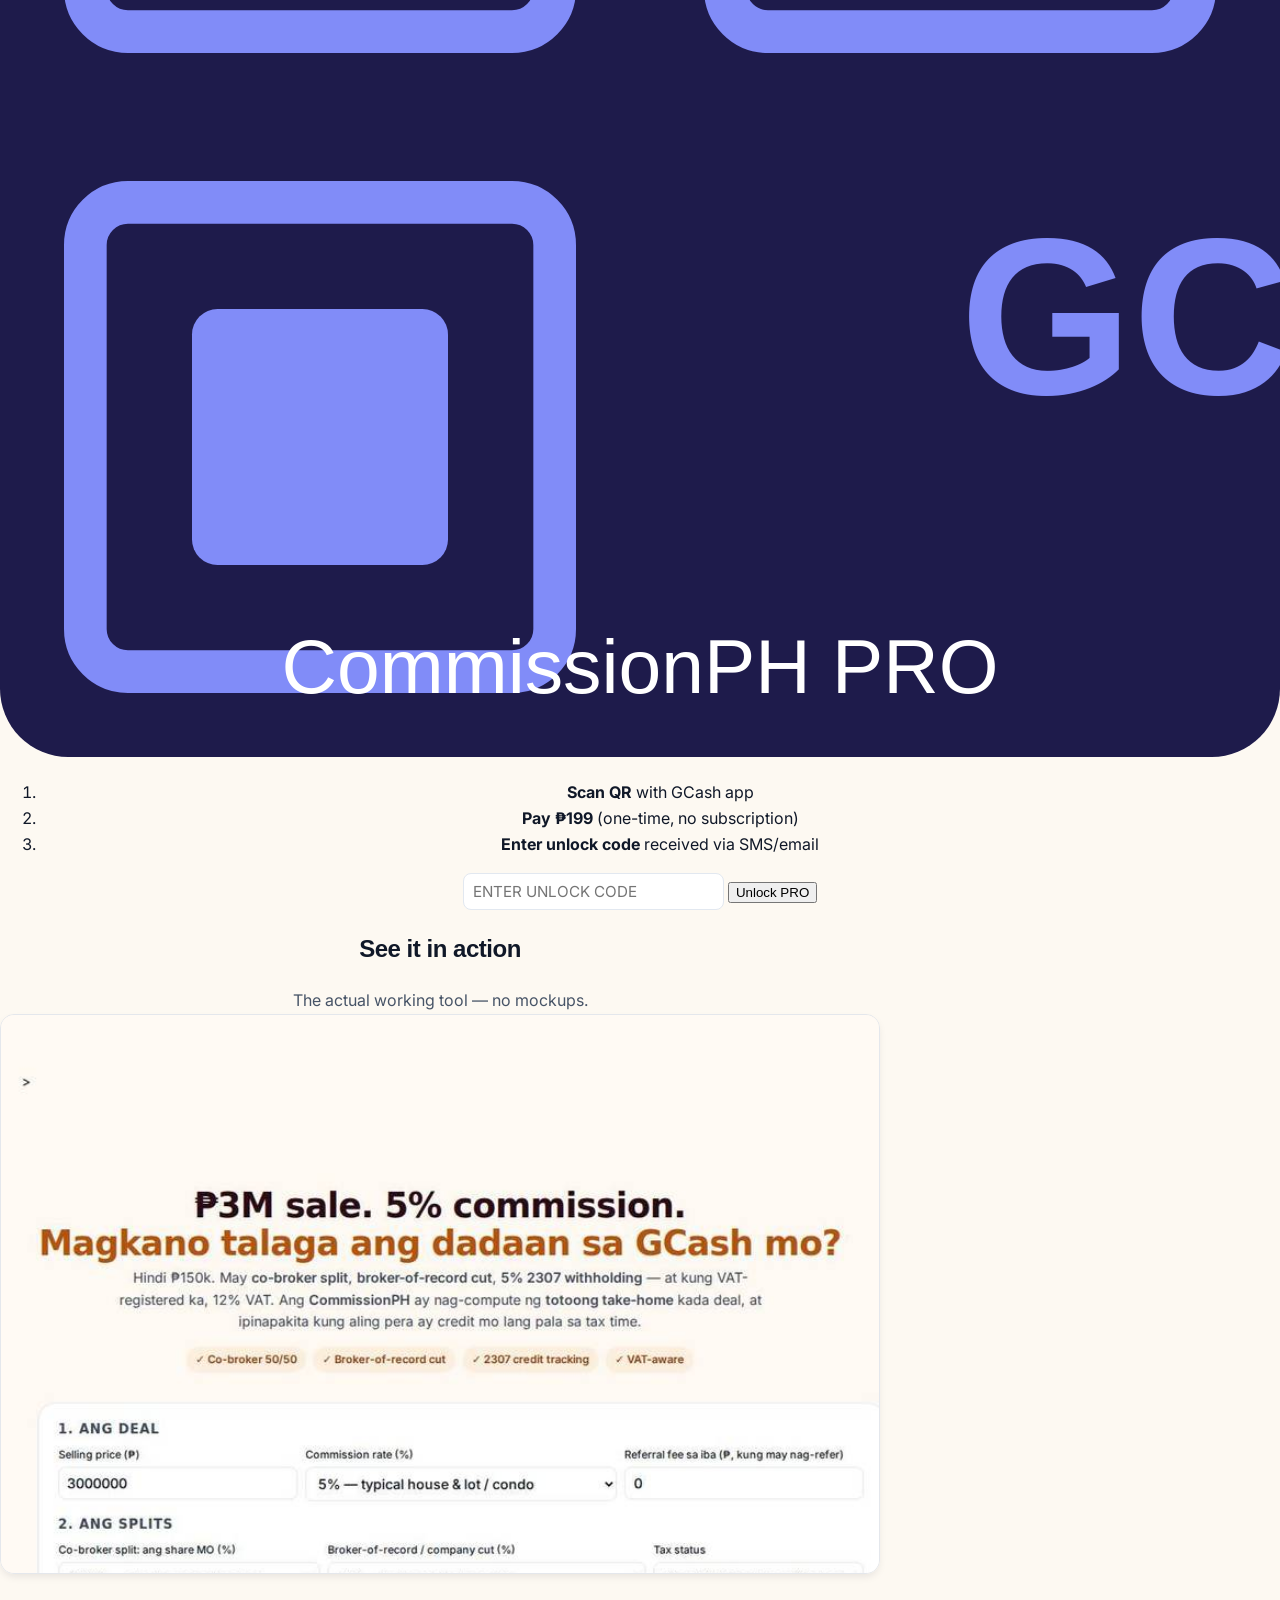
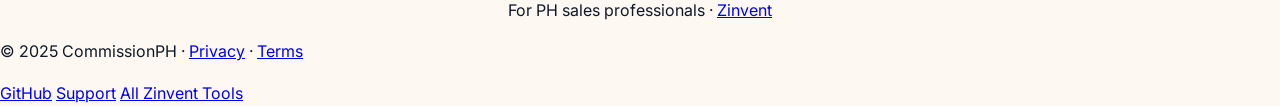
==== commit b0f9a1d0: "a11y: aria-labels on unlock + buyer-name inputs" ====
--- a/index.html
+++ b/index.html
@@ -325,7 +325,7 @@
       <ol class="pay-steps"><li>Scan ang GCash QR, send <b>₱149</b>.</li><li>Enter ang unlock code.</li></ol>
     </div>
     <div class="code-row">
-      <input id="codeInput" placeholder="Enter unlock code">
+      <input id="codeInput" type="text" aria-label="PRO unlock code" placeholder="Enter unlock code">
       <button id="codeBtn" class="btn primary">Unlock</button>
     </div>
     <p class="code-msg" id="codeMsg"></p>
